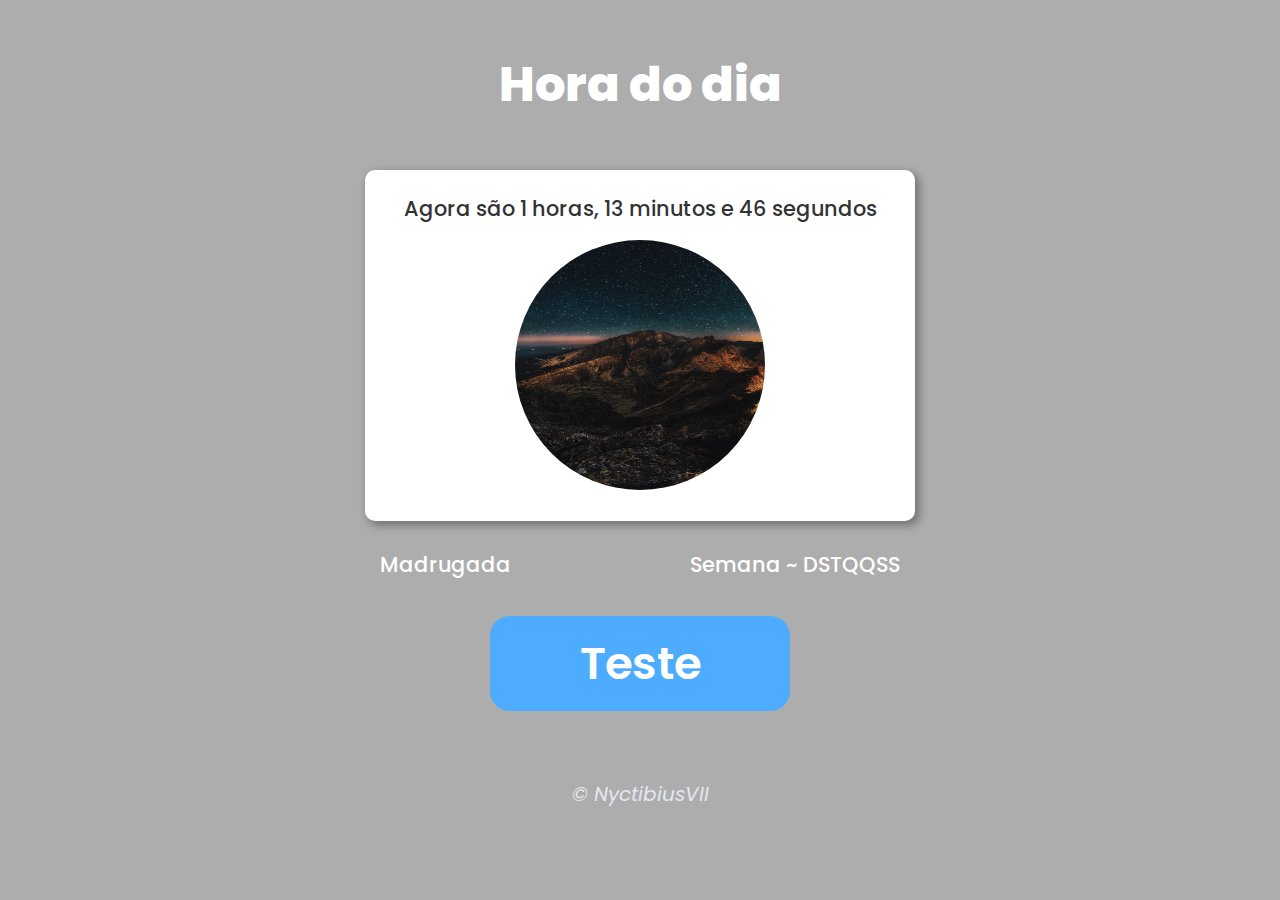
==== public/index.html @ 235b0a6b "organizing folders and renaming files #2/2" ====
<!DOCTYPE html>
<html lang="pt-br">
<head>
    <meta charset="UTF-8">
    <meta name="viewport" content="width=device-width, initial-scale=1.0">
    <title>Dia Noite</title>
    <link rel="shortcut icon" href="./images/icons/favSunMoon.png" type="image/png">

    <link rel="stylesheet" href="./styles/main.css">
    <link rel="stylesheet" href="./styles/partials/pStyle.css">
    <link rel="stylesheet" href="./styles/partials/mobileStyle.css">
    <link rel="stylesheet" href="./styles/partials/tabletStyle.css">
    
    <link href="https://fonts.googleapis.com/css2?family=Archivo:wght@400;700&amp;family=Poppins:wght@400;600&amp;display=swap" rel="stylesheet">
</head>
<body onload="oneX()">
    <header>
        <div class="titleH">
            <h1>Hora do dia</h1>
        </div>
    </header>
    <section>
        <div id="msgH"> 
            Horas ~ 1606
        </div>
        <div>
            <img id="imgH" src="https://upload.wikimedia.org/wikipedia/commons/thumb/c/cd/Disc_Plain_grey.svg/1200px-Disc_Plain_grey.svg.png" alt="foto do horário" height="250px" width="250px">
        </div>
    </section>
    <div id="tempoSemanaH">
        <span id="manhaTardeNoiteMadrugadaH">Tempo ~ MTNM</span>
        <span id="semanaH">Semana ~ DSTQQSS</span>
    </div>
    <div id="testeBtnDiv"><a href="#" class="testeBtn">Teste</a></div>
    <footer>
        <p class="autorM">© NyctibiusVII</p>
    </footer>
    <script src="./scripts/pScript.js"></script>
    <!--<script src="./jquery.min.js"></script>-->
</body>
</html>
---- public/styles/main.css ----
/* ----------------------Geral(padrão)--------------------- */
*{
    padding: 0;
    box-sizing: border-box;
  }
/* border: 1px solid var(--color-secondary);/*retirar depois*/
:root {
    --color-background:           #adadad;
    --color-background-secondary: #929292;

    --color-primary:              #222222;
    --color-primary-light:        #333333;
    --color-primary-lighter:      #3f3f3f;
    --color-primary-dark:         #111111;
    --color-primary-darker:       #070707;

    --color-secondary:            #4dacff;/*Não definido...*/
    --color-secondary-light:      #4dacff;/*Não definido...*/
    --color-secondary-lighter:    #4dacff;/*Não definido...*/
    --color-secondary-dark:       #4dacff;/*Não definido...*/
    --color-secondary-darker:     #4dacff;/*Não definido...*/
    
    --color-title-in-primary:     #FFFFFF;
    --color-text-title:           #333333;
    --color-text-in-primary:      #FFFFFF;
    --color-text-base:            #FFFFFF;/*Não definido...*/
    --color-text-complement:      #FFFFFF;/*Não definido...*/

    --color-input-background:     #f9f8fc;

    --color-button-text:          #FFFFFF;

    --color-box-base:             #FFFFFF;
    --color-box-footer:           #f1f1f1;

    --color-line-in-white:        #E6E6F0;

    --color-footer:               #E6E6F0;
    --color-small-info:           #C1BCCC;

    --color-morning:              #fff56a;
    --color-afternoon:            #ff9e1fda;
    --color-night:                #1c305a;
    --color-dawn:                 #000714;
}



/* --------------------------BASE TOP---------------------- */
html, body{
    height: 100vh;
    width:  100vw;
}
body{
    margin: 0 !important;
    background-color: var(--color-background);
    font:             normal 15pt Poppins;
}
.bodyBack1 {
    background-color: var(--color-morning);
    transition-duration: 2s;
}
.bodyBack2 {
    background-color: var(--color-afternoon);
    transition-duration: 2s;
}
.bodyBack3 {
    background-color: var(--color-night);
    transition-duration: 2s;
}
.bodyBack4 {
    background-color: var(--color-dawn);
    transition-duration: 2s;
}
---- public/styles/partials/pStyle.css ----
/* conteúdo ---------------------------------------------------- */
header{
    color:      var(--color-title-in-primary);/* cor do texto    */
    text-align: center;           /* centraliza o texto          */
}
.titleH h1{
    font:        800 3rem Poppins;
    line-height: 5.6rem;          /* tamanho da altura em volta  */
} 
section{   
    background:    var(--color-box-base);/* cor de fundo         */
    border-radius: 0.625rem;      /* arredondamento da borda     */
    padding:       0.938rem;      /* espaço interno              */
    width:         34.375rem;     /* largura                     */
    margin:        auto;          /* centraliza                  */
    box-shadow:    0.188rem 0.188rem 0.625rem rgba(0, 0, 0, 0.363);/* sombra */
}
div{
    text-align: center;
    padding:    0.5rem;
}
#msgH{
    font:   500 1.3rem Poppins;
    color:  var(--color-text-title);
}
#imgH{
    border-radius: 9.375rem;
}
#tempoSemanaH{    
    font:    500 1.3rem Poppins;
    color:   var(--color-text-in-primary);

    padding: 0.938rem;
    width:   34.375rem;
    margin:  0.8rem auto;

    display:         flex;
    align-items:     center;
    justify-content: space-between;
}
.testeBtn {
    border-radius:          20px;
    line-height:            15px;
    color:                #FFFFFF;
    width:                  300px;
    font-size:              45px;
    font-weight:            600;
    padding:                40px;
    background-color:     #4DACFF;
    text-decoration:        none;
    display:                inline-block;
    cursor:                 pointer;
    text-align:             center;
    }
.testeBtn:hover {
    background:         #1E62D0;
    border-radius:      20px;
    text-decoration:    none;
}
footer{
    color:      var(--color-footer);/* cor do texto              */
    text-align: center;           /* centraliza o texto          */
    font-style: italic;           /* style de fonte              */

    margin-top: 3.8rem;
}
---- public/styles/partials/mobileStyle.css ----
/* mobile -------------------------------------------------------*/
@media (max-width: 500px){
    .titleH h1{
        font:        800 2rem Poppins;
        line-height: 4rem;        /* arredondamento da borda     */
    }
    section{
        border-radius: 1.25rem;
        width:         330px;
        text-align:    center;
    }
    #msgH, .autorM, #tempoSemanaH{
        font-size: 16px;
    }
    #imgH{
        height:        150px;
        width:         150px;
        border-radius: 15.625rem;
    }
    #tempoSemanaH{        
        width:   20rem;
    }
}
---- public/styles/partials/tabletStyle.css ----
/* tablet ------------------------------------------------------ */
@media (max-width: 630px){
    .titleH h1{
        font:        800 2.5rem Poppins;
        line-height: 4.6rem;      /* tamanho da altura em volta  */
    }
    section{
        border-radius: 1rem;      /* arredondamento da borda     */
        width:         430px;
        text-align:    center;
    }
    #msgH, .autorM, #tempoSemanaH{
        font-size: 20px;
    }
    #imgH{
        height:        200px;
        width:         200px;
        border-radius: 15.625rem;
    }
    #tempoSemanaH{        
        width:   26.25rem;
    }
}
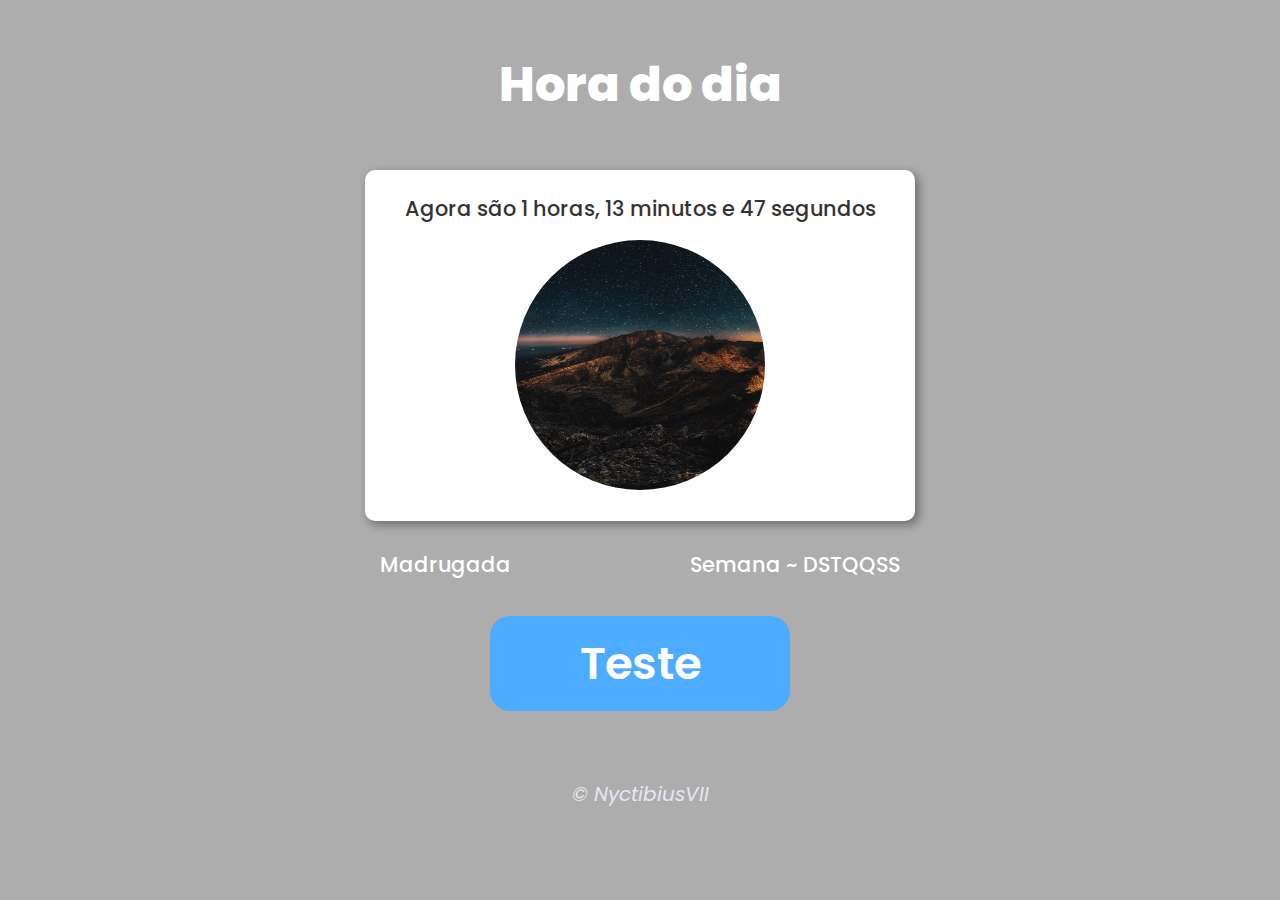
==== commit 1e9f05ff: "implementing jquery" ====
--- a/public/index.html
+++ b/public/index.html
@@ -4,13 +4,14 @@
     <meta charset="UTF-8">
     <meta name="viewport" content="width=device-width, initial-scale=1.0">
     <title>Dia Noite</title>
+    <!--icon-->
     <link rel="shortcut icon" href="./images/icons/favSunMoon.png" type="image/png">
-
+    <!--css-->
     <link rel="stylesheet" href="./styles/main.css">
     <link rel="stylesheet" href="./styles/partials/pStyle.css">
+    <link rel="stylesheet" href="./styles/partials/tabletStyle.css">
     <link rel="stylesheet" href="./styles/partials/mobileStyle.css">
-    <link rel="stylesheet" href="./styles/partials/tabletStyle.css">
-    
+    <!--googleapis---font-family=Poppins-->
     <link href="https://fonts.googleapis.com/css2?family=Archivo:wght@400;700&amp;family=Poppins:wght@400;600&amp;display=swap" rel="stylesheet">
 </head>
 <body onload="oneX()">
@@ -31,11 +32,15 @@
         <span id="manhaTardeNoiteMadrugadaH">Tempo ~ MTNM</span>
         <span id="semanaH">Semana ~ DSTQQSS</span>
     </div>
+    <!--botão de teste-->
     <div id="testeBtnDiv"><a href="#" class="testeBtn">Teste</a></div>
     <footer>
         <p class="autorM">© NyctibiusVII</p>
     </footer>
+    <!--javaScript-->
     <script src="./scripts/pScript.js"></script>
-    <!--<script src="./jquery.min.js"></script>-->
+    <!--jquery-->
+    <script src="./scripts/jquery.js"></script>
+    <script src="./scripts/jBackground.js"></script>
 </body>
 </html>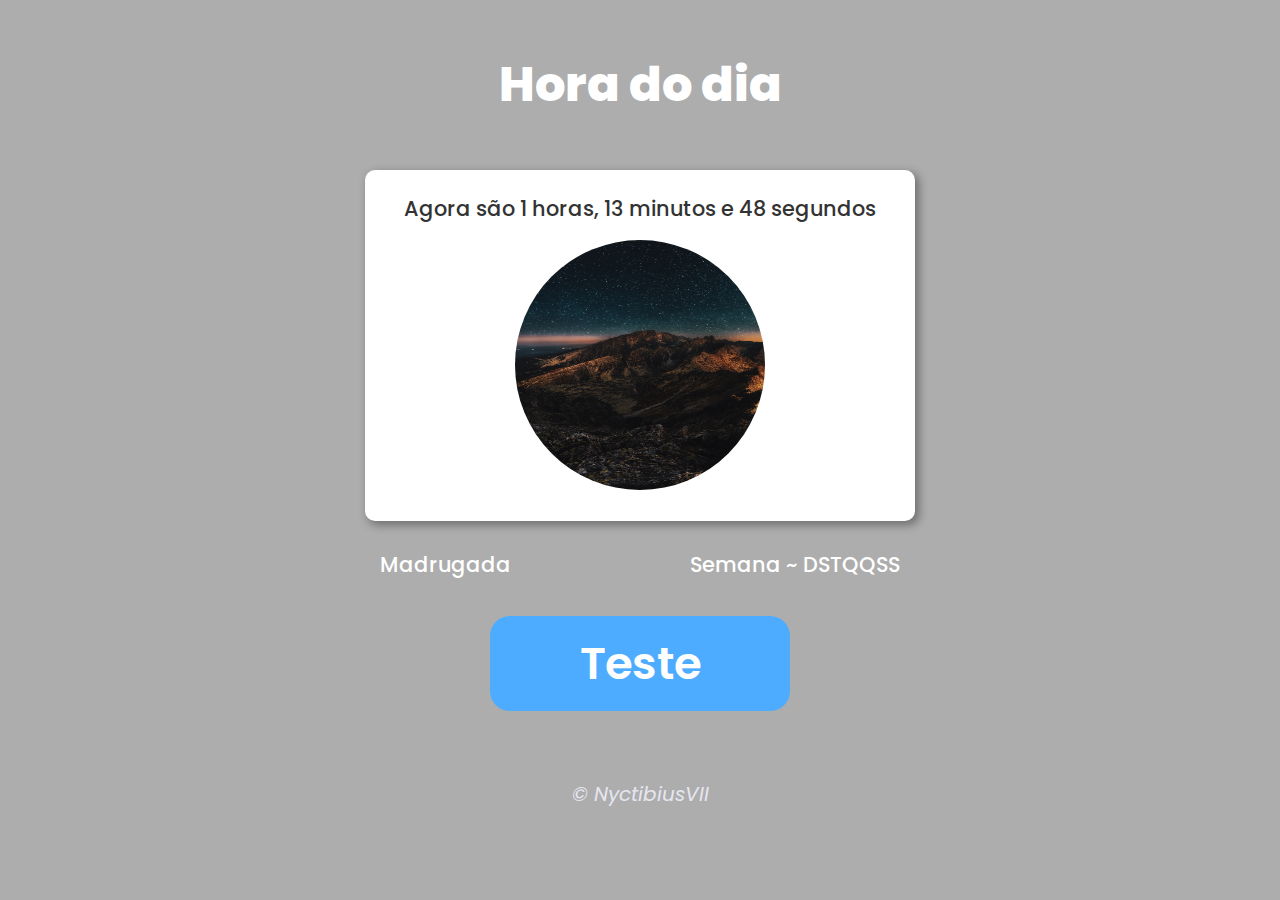
==== commit 36ffb0ed: "rainbow colors on the footer" ====
--- a/public/index.html
+++ b/public/index.html
@@ -8,7 +8,7 @@
     <link rel="shortcut icon" href="./images/icons/favSunMoon.png" type="image/png">
     <!--css-->
     <link rel="stylesheet" href="./styles/main.css">
-    <link rel="stylesheet" href="./styles/partials/pStyle.css">
+    <link rel="stylesheet" href="./styles/partials/mainStyle.css">
     <link rel="stylesheet" href="./styles/partials/tabletStyle.css">
     <link rel="stylesheet" href="./styles/partials/mobileStyle.css">
     <!--googleapis---font-family=Poppins-->
@@ -21,7 +21,7 @@
         </div>
     </header>
     <section>
-        <div id="msgH"> 
+        <div id="msgH">
             Horas ~ 1606
         </div>
         <div>
@@ -32,15 +32,16 @@
         <span id="manhaTardeNoiteMadrugadaH">Tempo ~ MTNM</span>
         <span id="semanaH">Semana ~ DSTQQSS</span>
     </div>
-    <!--botão de teste-->
+    <!--botão-de-teste-->
     <div id="testeBtnDiv"><a href="#" class="testeBtn">Teste</a></div>
-    <footer>
+    <footer id="spectrumPlugin" class="spectrumHeader">
         <p class="autorM">© NyctibiusVII</p>
     </footer>
     <!--javaScript-->
-    <script src="./scripts/pScript.js"></script>
+    <script src="./scripts/main.js"></script>
     <!--jquery-->
     <script src="./scripts/jquery.js"></script>
+    <script src="./scripts/jquery.spectrum.js"></script>
     <script src="./scripts/jBackground.js"></script>
 </body>
 </html>--- a/public/styles/main.css
+++ b/public/styles/main.css
@@ -56,6 +56,7 @@
     background-color: var(--color-background);
     font:             normal 15pt Poppins;
 }
+/*
 .bodyBack1 {
     background-color: var(--color-morning);
     transition-duration: 2s;
@@ -71,4 +72,5 @@
 .bodyBack4 {
     background-color: var(--color-dawn);
     transition-duration: 2s;
-}+}
+*/--- a/public/styles/partials/mainStyle.css
+++ b/public/styles/partials/mainStyle.css
@@ -0,0 +1,73 @@
+/* conteúdo ---------------------------------------------------- */
+header {
+    color:      var(--color-title-in-primary);/* cor do texto    */
+    text-align: center;           /* centraliza o texto          */
+}
+.titleH h1 {
+    font:        800 3rem Poppins;
+    line-height: 5.6rem;          /* tamanho da altura em volta  */
+}
+section {
+    background:    var(--color-box-base);/* cor de fundo         */
+    border-radius: 0.625rem;      /* arredondamento da borda     */
+    padding:       0.938rem;      /* espaço interno              */
+    width:         34.375rem;     /* largura                     */
+    margin:        auto;          /* centraliza                  */
+    box-shadow:    0.188rem 0.188rem 0.625rem rgba(0, 0, 0, 0.363);/* sombra */
+}
+div {
+    text-align: center;
+    padding:    0.5rem;
+}
+#msgH {
+    font:   500 1.3rem Poppins;
+    color:  var(--color-text-title);
+}
+#imgH {
+    border-radius: 9.375rem;
+}
+#tempoSemanaH {
+    font:    500 1.3rem Poppins;
+    color:   var(--color-text-in-primary);
+
+    padding: 0.938rem;
+    width:   34.375rem;
+    margin:  0.8rem auto;
+
+    display:         flex;
+    align-items:     center;
+    justify-content: space-between;
+}
+.testeBtn {
+    border-radius:          20px;
+    line-height:            15px;
+    color:                #FFFFFF;
+    width:                  300px;
+    font-size:              45px;
+    font-weight:            600;
+    padding:                40px;
+    background-color:     #4DACFF;
+    text-decoration:        none;
+    display:                inline-block;
+    cursor:                 pointer;
+    text-align:             center;
+    }
+.testeBtn:hover {
+    background:         #1E62D0;
+    border-radius:      20px;
+    text-decoration:    none;
+}
+footer {
+    color:      var(--color-footer);/* cor do texto              */
+    text-align: center;           /* centraliza o texto          */
+    font-style: italic;           /* style de fonte              */
+
+    margin-top: 3.8rem;
+
+    /*position: fixed;
+    width: 100%;
+    bottom:0;*/
+}
+.spectrumHeader {
+	transition: background-color 4s ease;
+}--- a/public/styles/partials/tabletStyle.css
+++ b/public/styles/partials/tabletStyle.css
@@ -1,23 +1,23 @@
 /* tablet ------------------------------------------------------ */
-@media (max-width: 630px){
+@media (max-width: 630px) {
     .titleH h1{
         font:        800 2.5rem Poppins;
         line-height: 4.6rem;      /* tamanho da altura em volta  */
     }
-    section{
+    section {
         border-radius: 1rem;      /* arredondamento da borda     */
         width:         430px;
         text-align:    center;
     }
-    #msgH, .autorM, #tempoSemanaH{
+    #msgH, .autorM, #tempoSemanaH {
         font-size: 20px;
     }
-    #imgH{
+    #imgH {
         height:        200px;
         width:         200px;
         border-radius: 15.625rem;
     }
-    #tempoSemanaH{        
+    #tempoSemanaH {
         width:   26.25rem;
     }
 }--- a/public/styles/partials/mobileStyle.css
+++ b/public/styles/partials/mobileStyle.css
@@ -1,23 +1,23 @@
 /* mobile -------------------------------------------------------*/
-@media (max-width: 500px){
-    .titleH h1{
+@media (max-width: 500px) {
+    .titleH h1 {
         font:        800 2rem Poppins;
         line-height: 4rem;        /* arredondamento da borda     */
     }
-    section{
+    section {
         border-radius: 1.25rem;
         width:         330px;
         text-align:    center;
     }
-    #msgH, .autorM, #tempoSemanaH{
+    #msgH, .autorM, #tempoSemanaH {
         font-size: 16px;
     }
-    #imgH{
+    #imgH {
         height:        150px;
         width:         150px;
         border-radius: 15.625rem;
     }
-    #tempoSemanaH{        
+    #tempoSemanaH {
         width:   20rem;
     }
 }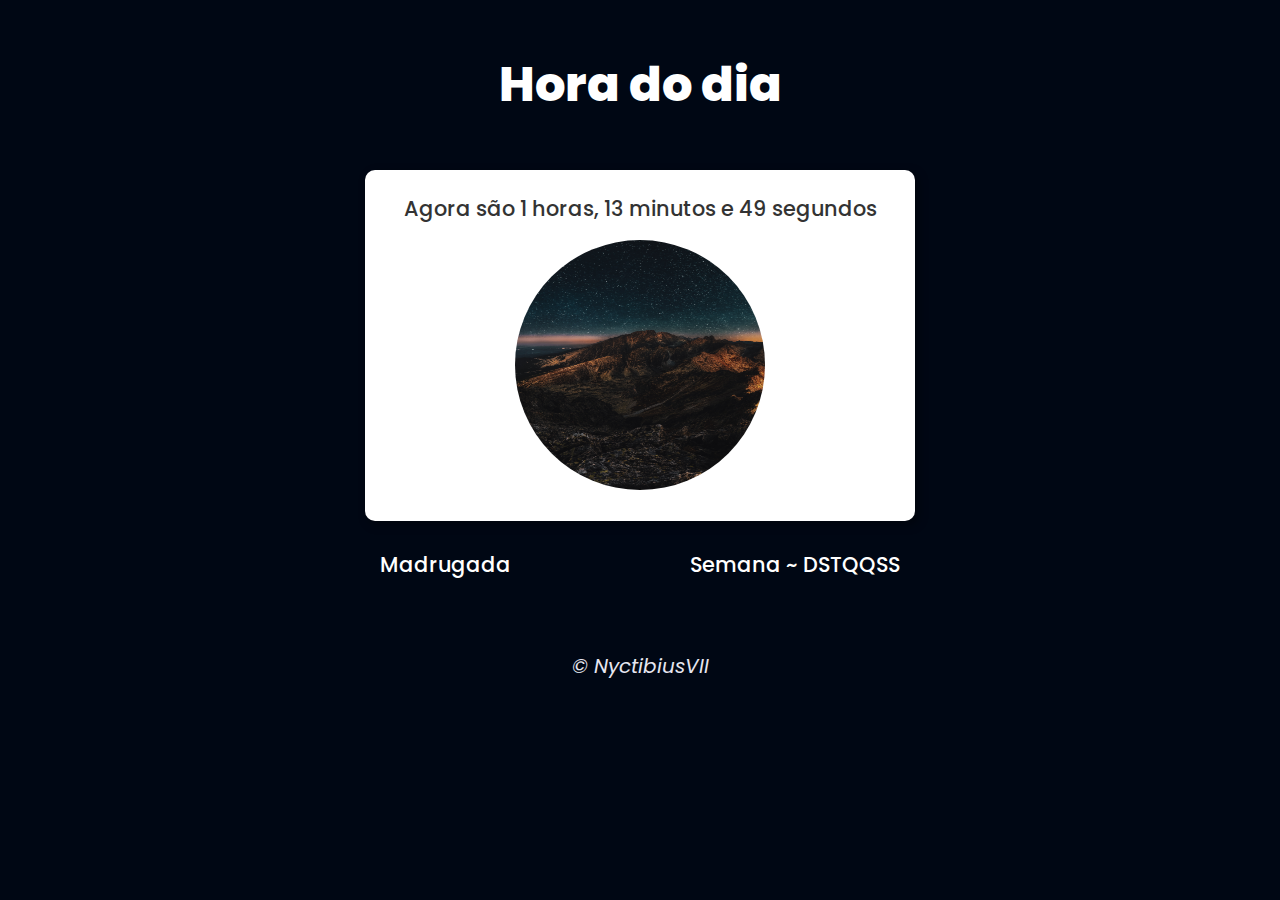
==== commit dd058fc1: "default" ====
--- a/public/index.html
+++ b/public/index.html
@@ -11,6 +11,7 @@
     <link rel="stylesheet" href="./styles/partials/mainStyle.css">
     <link rel="stylesheet" href="./styles/partials/tabletStyle.css">
     <link rel="stylesheet" href="./styles/partials/mobileStyle.css">
+    <link rel="stylesheet" href="./styles/partials/scrollbar.css">
     <!--googleapis---font-family=Poppins-->
     <link href="https://fonts.googleapis.com/css2?family=Archivo:wght@400;700&amp;family=Poppins:wght@400;600&amp;display=swap" rel="stylesheet">
 </head>
@@ -32,8 +33,8 @@
         <span id="manhaTardeNoiteMadrugadaH">Tempo ~ MTNM</span>
         <span id="semanaH">Semana ~ DSTQQSS</span>
     </div>
-    <!--botão-de-teste-->
-    <div id="testeBtnDiv"><a href="#" class="testeBtn">Teste</a></div>
+    <!--botão-de-teste
+    <div id="testeBtnDiv"><a href="#" class="testeBtn">Teste</a></div>-->
     <footer id="spectrumPlugin" class="spectrumHeader">
         <p class="autorM">© NyctibiusVII</p>
     </footer>
--- a/public/styles/main.css
+++ b/public/styles/main.css
@@ -49,28 +49,10 @@
 /* --------------------------BASE TOP---------------------- */
 html, body{
     height: 100vh;
-    width:  100vw;
+    width:  100%;
 }
 body{
     margin: 0 !important;
     background-color: var(--color-background);
     font:             normal 15pt Poppins;
-}
-/*
-.bodyBack1 {
-    background-color: var(--color-morning);
-    transition-duration: 2s;
-}
-.bodyBack2 {
-    background-color: var(--color-afternoon);
-    transition-duration: 2s;
-}
-.bodyBack3 {
-    background-color: var(--color-night);
-    transition-duration: 2s;
-}
-.bodyBack4 {
-    background-color: var(--color-dawn);
-    transition-duration: 2s;
-}
-*/+}--- a/public/styles/partials/mainStyle.css
+++ b/public/styles/partials/mainStyle.css
@@ -38,6 +38,9 @@
     align-items:     center;
     justify-content: space-between;
 }
+
+
+
 .testeBtn {
     border-radius:          20px;
     line-height:            15px;
@@ -57,16 +60,18 @@
     border-radius:      20px;
     text-decoration:    none;
 }
+
+
+
 footer {
     color:      var(--color-footer);/* cor do texto              */
     text-align: center;           /* centraliza o texto          */
     font-style: italic;           /* style de fonte              */
 
-    margin-top: 3.8rem;
-
-    /*position: fixed;
-    width: 100%;
-    bottom:0;*/
+    margin-top: 3.5rem;
+}
+p.autorM {
+    margin: 0 auto;
 }
 .spectrumHeader {
 	transition: background-color 4s ease;
--- a/public/styles/partials/tabletStyle.css
+++ b/public/styles/partials/tabletStyle.css
@@ -1,6 +1,6 @@
 /* tablet ------------------------------------------------------ */
 @media (max-width: 630px) {
-    .titleH h1{
+    .titleH h1 {
         font:        800 2.5rem Poppins;
         line-height: 4.6rem;      /* tamanho da altura em volta  */
     }
@@ -20,4 +20,10 @@
     #tempoSemanaH {
         width:   26.25rem;
     }
+    footer {
+        margin: 0;
+        position: fixed;
+        width: inherit;
+        bottom: 0;
+    }
 }--- a/public/styles/partials/scrollbar.css
+++ b/public/styles/partials/scrollbar.css
@@ -0,0 +1,23 @@
+/*  ::-webkit-scrollbar              { /* 1 *-/ }  */
+/*  ::-webkit-scrollbar-button       { /* 2 *-/ }  */
+/*  ::-webkit-scrollbar-track        { /* 3 *-/ }  */
+/*  ::-webkit-scrollbar-track-piece  { /* 4 *-/ }  */
+/*  ::-webkit-scrollbar-thumb        { /* 5 *-/ }  */
+/*  ::-webkit-scrollbar-corner       { /* 6 *-/ }  */
+/*  ::-webkit-resizer                { /* 7 *-/ }  */
+
+
+
+/* 1 */
+::-webkit-scrollbar {
+    width: 7px;
+    background: #aaaaaa;        /*default: #F4F4F4*/
+}
+/* 3 */
+::-webkit-scrollbar-track {
+    background-color: #aaaaaa;  /*default: #F4F4F4*/
+}
+/* 5 */
+::-webkit-scrollbar-thumb {
+    background: #eeeeee;        /*default: #dad7d7*/
+}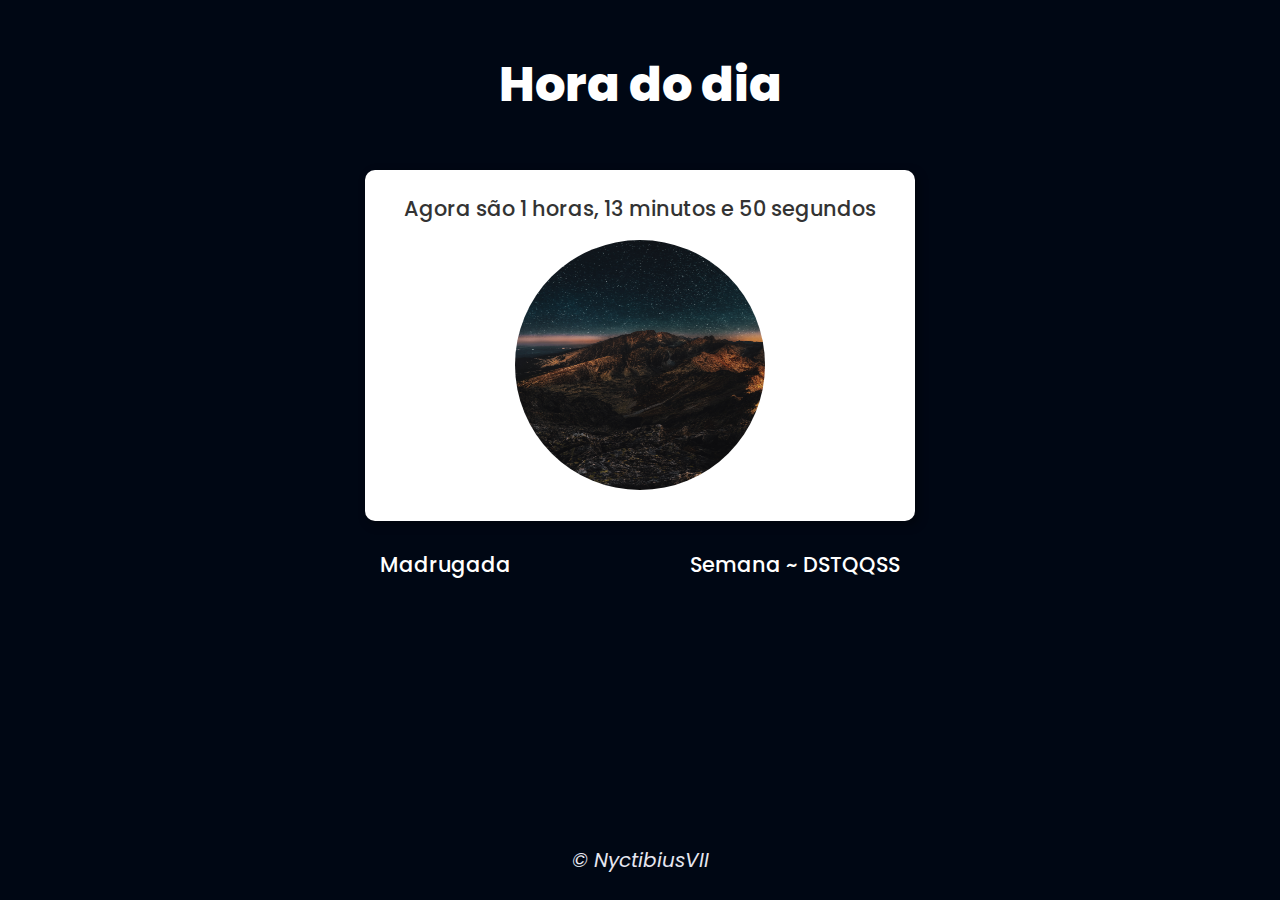
==== commit 55d2d67a: "fixing layout errors" ====
--- a/public/index.html
+++ b/public/index.html
@@ -16,25 +16,27 @@
     <link href="https://fonts.googleapis.com/css2?family=Archivo:wght@400;700&amp;family=Poppins:wght@400;600&amp;display=swap" rel="stylesheet">
 </head>
 <body onload="oneX()">
-    <header>
+    <div class="container">
+        <header>
         <div class="titleH">
             <h1>Hora do dia</h1>
         </div>
-    </header>
-    <section>
+        </header>
+        <section>
         <div id="msgH">
             Horas ~ 1606
         </div>
         <div>
             <img id="imgH" src="https://upload.wikimedia.org/wikipedia/commons/thumb/c/cd/Disc_Plain_grey.svg/1200px-Disc_Plain_grey.svg.png" alt="foto do horário" height="250px" width="250px">
         </div>
-    </section>
-    <div id="tempoSemanaH">
+        </section>
+        <div id="tempoSemanaH">
         <span id="manhaTardeNoiteMadrugadaH">Tempo ~ MTNM</span>
         <span id="semanaH">Semana ~ DSTQQSS</span>
+        </div>
+        <!--botão-de-teste
+        <div id="testeBtnDiv"><a href="#" class="testeBtn">Teste</a></div>-->
     </div>
-    <!--botão-de-teste
-    <div id="testeBtnDiv"><a href="#" class="testeBtn">Teste</a></div>-->
     <footer id="spectrumPlugin" class="spectrumHeader">
         <p class="autorM">© NyctibiusVII</p>
     </footer>
--- a/public/styles/partials/mainStyle.css
+++ b/public/styles/partials/mainStyle.css
@@ -1,4 +1,8 @@
 /* conteúdo ---------------------------------------------------- */
+.container {
+    padding: 0;
+    margin: 0px 0px 250px 0px;
+}
 header {
     color:      var(--color-title-in-primary);/* cor do texto    */
     text-align: center;           /* centraliza o texto          */
@@ -68,7 +72,7 @@
     text-align: center;           /* centraliza o texto          */
     font-style: italic;           /* style de fonte              */
 
-    margin-top: 3.5rem;
+    /*margin-top: 3.5rem;*/
 }
 p.autorM {
     margin: 0 auto;
--- a/public/styles/partials/tabletStyle.css
+++ b/public/styles/partials/tabletStyle.css
@@ -20,10 +20,4 @@
     #tempoSemanaH {
         width:   26.25rem;
     }
-    footer {
-        margin: 0;
-        position: fixed;
-        width: inherit;
-        bottom: 0;
-    }
 }--- a/public/styles/partials/mobileStyle.css
+++ b/public/styles/partials/mobileStyle.css
@@ -20,4 +20,14 @@
     #tempoSemanaH {
         width:   20rem;
     }
+}
+
+
+
+@media (max-width: 350px) {
+    section {
+        border-radius: 1.25rem;
+        width:         300px;
+        text-align:    center;
+    }
 }--- a/public/styles/partials/scrollbar.css
+++ b/public/styles/partials/scrollbar.css
@@ -11,11 +11,11 @@
 /* 1 */
 ::-webkit-scrollbar {
     width: 7px;
-    background: #aaaaaa;        /*default: #F4F4F4*/
+    background: #999999;        /*default: #F4F4F4*/
 }
 /* 3 */
 ::-webkit-scrollbar-track {
-    background-color: #aaaaaa;  /*default: #F4F4F4*/
+    background-color: #999999;  /*default: #F4F4F4*/
 }
 /* 5 */
 ::-webkit-scrollbar-thumb {
